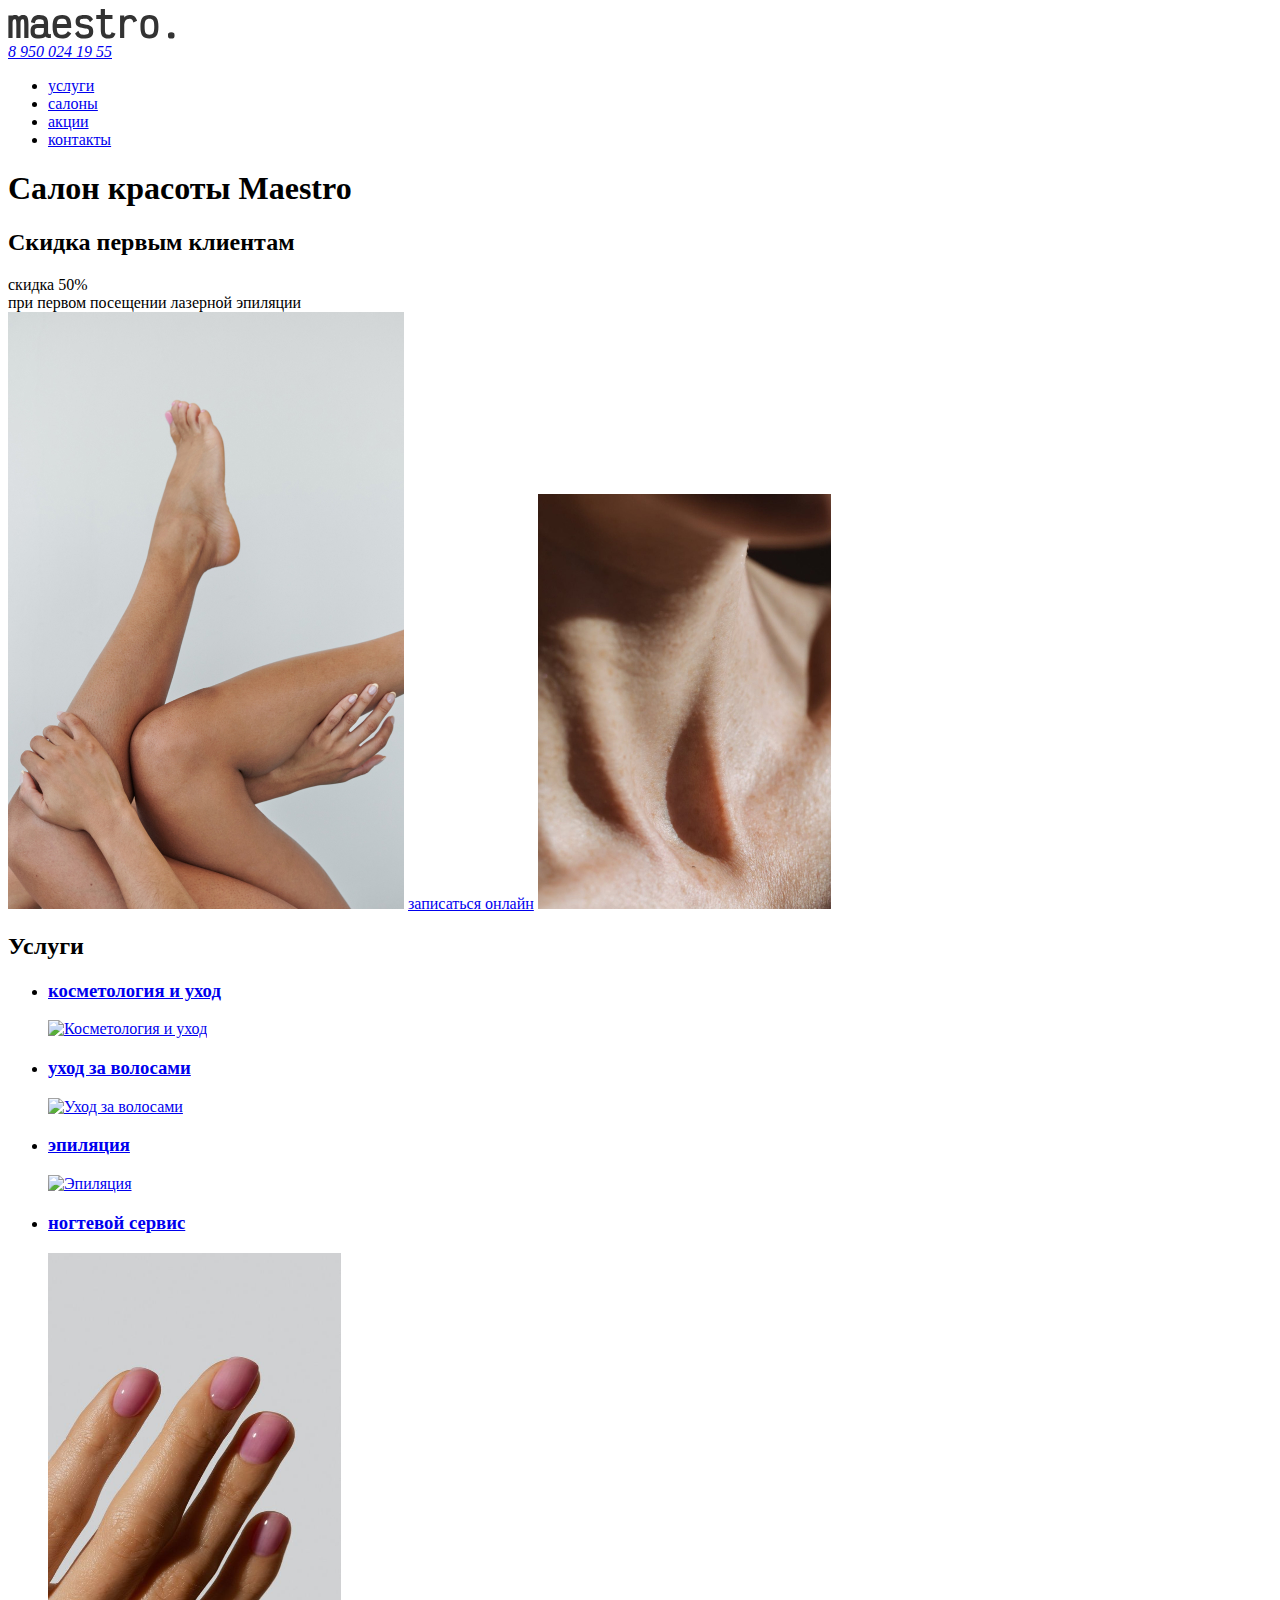
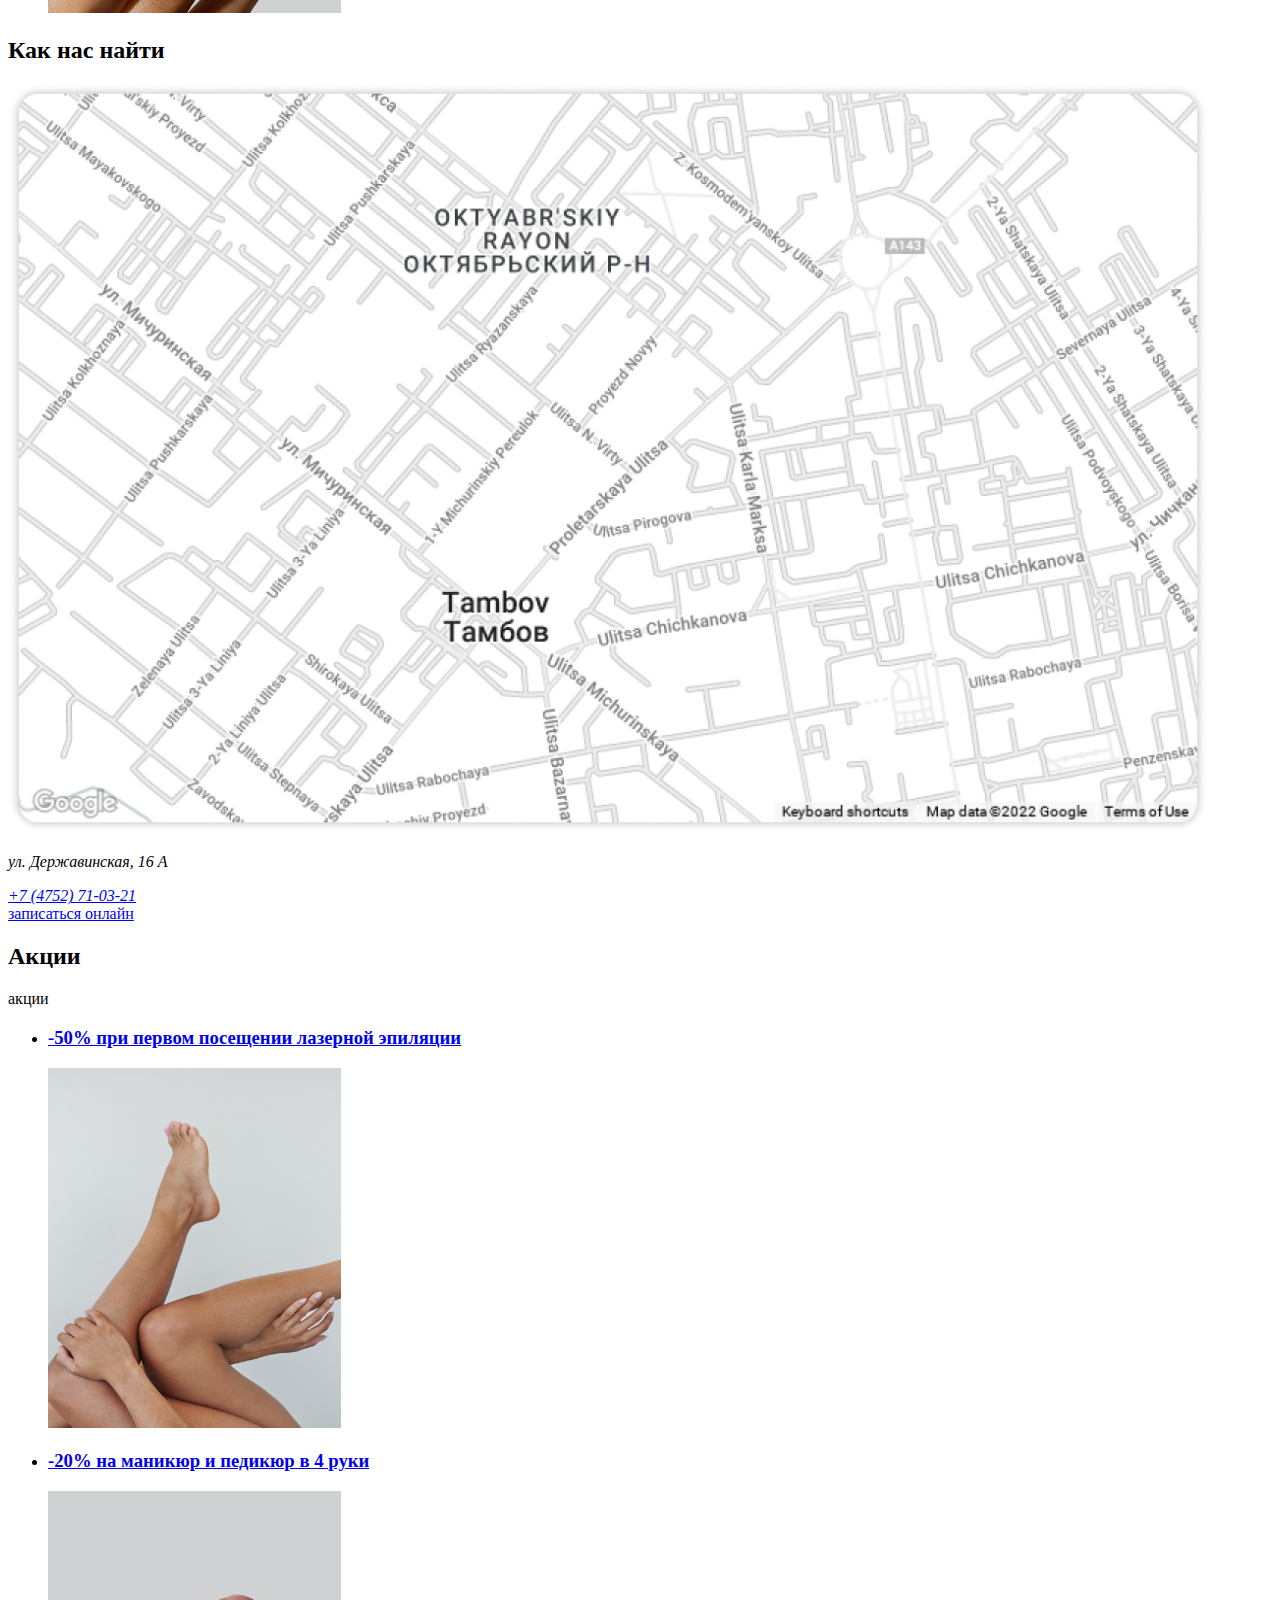
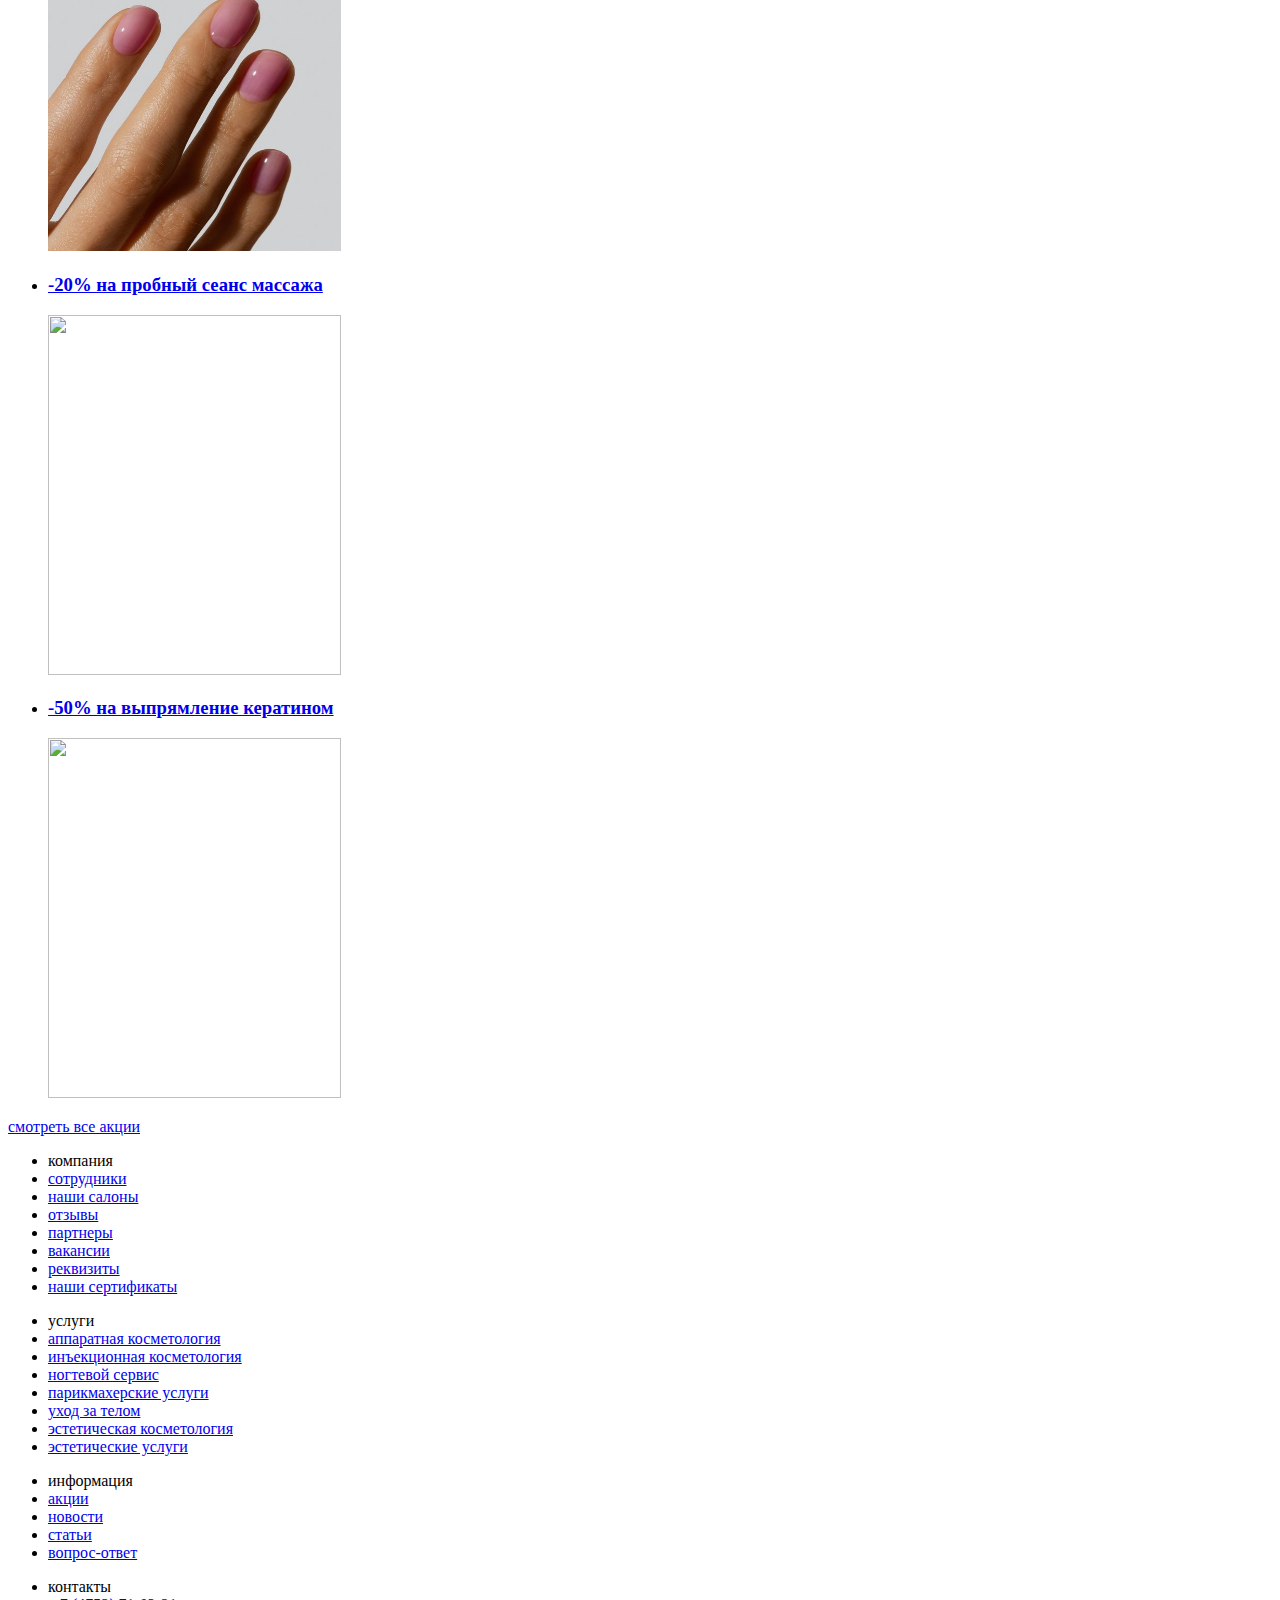
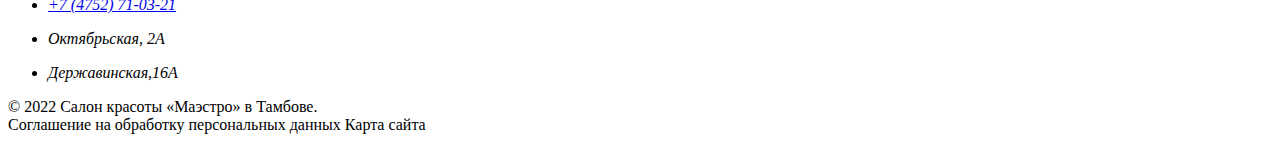
==== source/index.html @ ed44e3ea "Добавляет базовую разметку" ====
<!DOCTYPE html>
<html class="page" lang="ru">
<head>
    <meta charset="UTF-8">
    <title>Maestro</title>
</head>
<body class="page__body">
<header class="main-header">
  <a class="main-header__logo" href="index.html">
    <svg class="header-logo" aria-hidden="true" focusable="false" role="img" aria-label="Логотип Maestro" width="167" height="31" viewBox="0 0 167 31" fill="none" xmlns="http://www.w3.org/2000/svg">
      <path d="M4.55455 30V15.9273C4.55455 12.3273 5.13636 11.2364 6.95455 11.2364C7.97273 11.2364 8.33636 12.5091 8.33636 16.5455V30H12.5182V15.9273C12.5182 12.3273 13.1 11.2364 14.8818 11.2364C15.9364 11.2364 16.2636 12.4364 16.2636 16.3273V30H20.4455V16.3273C20.4455 9.30909 19.1727 7.05455 15.1 7.05455C13.0636 7.05455 12.0818 7.49091 10.8455 8.87273C9.9 7.49091 9.02727 7.05455 7.17273 7.05455C6.3 7.05455 5.64545 7.16364 4.55455 7.38182V7.52727H0.372727V30H4.55455ZM31.2996 30.5091C34.1359 30.5091 35.9905 29.9636 37.3359 28.5455C38.3178 29.7455 40.0996 30.1455 42.8996 29.9636V26.1091C40.4996 26.2909 40.0632 26.3273 40.0632 23.7455V15.2364C40.0632 9.81818 37.7723 7.01818 31.2996 7.01818C26.2087 7.01818 24.1359 9.23636 22.8996 14.2182L26.8996 15.2C27.6632 12.0727 28.3178 11.3455 31.2996 11.3455C34.9723 11.3455 35.8814 12.2545 35.8814 15.2364V16.0364H31.2996C24.8996 16.0364 22.5723 17.5636 22.5723 23.3818C22.5723 28.4727 24.8996 30.5091 31.2996 30.5091ZM31.2996 26.6545C27.5541 26.6545 26.7541 25.9273 26.7541 23.3818C26.7541 20.0727 27.5905 19.8909 31.2996 19.8909H35.8814V21.6727C35.8814 25.5636 34.9723 26.6545 31.2996 26.6545ZM54.1901 7.01818C47.0264 7.01818 44.5901 10.4364 44.5901 18.7636C44.5901 27.0909 47.0264 30.5091 54.1901 30.5091C58.5173 30.5091 60.8082 29.2 63.2446 25.4909L59.8991 23.2727C57.9355 26 56.9901 26.6545 54.1901 26.6545C50.3355 26.6545 48.9901 25.0182 48.8082 19.8909H63.2446C63.3537 10.6545 61.2082 7.01818 54.1901 7.01818ZM48.881 16.0364C49.2082 12.1091 50.6264 10.8727 54.1901 10.8727C57.4264 10.8727 58.5537 12.1455 58.9537 16.0364H48.881ZM75.0078 30.5091C82.4624 30.5091 85.226 28.5091 85.226 23.4545C85.226 18.5818 82.8624 17.1636 76.2442 16.2182C73.0442 15.7818 71.8078 15.5273 71.8078 13.7818C71.8078 11.5273 72.7169 10.8727 76.826 10.8727C79.8442 10.8727 80.5351 11.5273 81.9896 14.2909L85.0442 11.3091C83.1169 8.10909 81.1169 7.01818 76.826 7.01818C70.0987 7.01818 67.626 8.94546 67.626 13.7818C67.626 17.9636 70.3533 19.4545 75.9533 20.1455C80.1351 20.6909 81.0078 20.9455 81.0078 23.4545C81.0078 25.8909 79.9533 26.6545 75.0078 26.6545C72.3533 26.6545 71.6987 25.9273 70.3533 22.8364L67.0442 25.5636C68.9351 29.2 70.9351 30.5091 75.0078 30.5091ZM100.116 30.5091C104.626 30.5091 106.407 29.2364 107.498 25.5273L103.571 24.1818C102.953 26.2545 102.771 26.6545 100.116 26.6545C97.7528 26.6545 96.9528 25.5636 96.9528 21.4909V10.9455H104.48V7.09091H96.9528V0.90909H92.771V7.09091H88.2619V10.9455H92.771V21.4909C92.771 27.9273 94.8438 30.5091 100.116 30.5091ZM116.243 30V18.4727C116.243 13.8545 117.48 10.8727 121.48 10.8727C123.843 10.8727 124.425 11.5636 125.407 14.5818L129.152 12.8727C127.552 8.54545 125.625 7.01818 121.48 7.01818C119.116 7.01818 117.189 8.36364 116.243 9.38182V7.52727H112.062V30H116.243ZM141.425 30.5091C148.152 30.5091 150.443 27.0909 150.443 18.7636C150.443 10.4364 148.152 7.01818 141.425 7.01818C134.697 7.01818 132.443 10.4364 132.443 18.7636C132.443 27.0909 134.697 30.5091 141.425 30.5091ZM141.425 26.6545C137.716 26.6545 136.625 24.8364 136.625 18.7636C136.625 12.6909 137.716 10.8727 141.425 10.8727C145.134 10.8727 146.261 12.6909 146.261 18.7636C146.261 24.8364 145.134 26.6545 141.425 26.6545ZM163.261 30.5091C165.77 30.5091 166.57 29.7455 166.57 27.4545C166.57 25.1273 165.77 24.3636 163.261 24.3636C160.752 24.3636 159.952 25.1273 159.952 27.4545C159.952 29.7455 160.752 30.5091 163.261 30.5091Z" fill="#333333"/>
    </svg>
  </a>
  <address class="main-header__address header-address">
    <a class="header-address__phone" href="tel:+79500241955">8 950 024 19 55</a>
  </address>
  <nav class="main-header__nav">
    <ul class="navigation-list">
      <li class="navigation-list__item">
        <a class="navigation-list__link" href="#">услуги</a>
      </li>
      <li class="navigation-list__item">
        <a class="navigation-list__link" href="#">салоны</a>
      </li>
      <li class="navigation-list__item">
        <a class="navigation-list__link" href="#">акции</a>
      </li>
      <li class="navigation-list__item">
        <a class="navigation-list__link" href="#">контакты</a>
      </li>
    </ul>
  </nav>
</header>

<main class="main-container">
  <h1 class="visually-hidden">Салон красоты Maestro</h1>
  <section class="promo">
    <h2 class="visually-hidden">Скидка первым клиентам</h2>
    <div class="promo__title">скидка 50% <br>при первом посещении лазерной эпиляции</div>
    <img class="promo__image promo__image--first" src="img/services/foot.jpg" width="396" height="597">
    <a class="promo__button button button--primary" href="#">записаться онлайн</a>
    <img class="promo__image promo__image--second" src="img/services/neck.jpg" width="293" height="415">
  </section>
  <section class="services">
    <h2 class="visually-hidden">Услуги</h2>
    <ul class="services__list services-list">
      <li class="services-list__item services-item">
        <a class="services-item__link" href="#">
          <h3 class="services-item__title">косметология и уход</h3>
          <img class="services-item__image" src="img/services/care.jpg" alt="Косметология и уход" width="293" height="360">
        </a>
      </li>
      <li class="services-list__item services-item">
        <a class="services-item__link" href="#">
          <h3 class="services-item__title">уход за волосами</h3>
          <img class="services-item__image" src="img/services/hair.jpg" alt="Уход за волосами" width="293" height="360">
        </a>
      </li>
      <li class="services-list__item services-item">
        <a class="services-item__link" href="#">
          <h3 class="services-item__title">эпиляция</h3>
          <img class="services-item__image" src="img/services/epilation.jpg" alt="Эпиляция" width="293" height="360">
        </a>
      </li>
      <li class="services-list__item services-item">
        <a class="services-item__link" href="#">
          <h3 class="services-item__title">ногтевой сервис</h3>
          <img class="services-item__image" src="img/services/nails.jpg" alt="Ногтевой сервис" width="293" height="360">
        </a>
      </li>
    </ul>
  </section>
  <section class="map">
    <h2 class="visually-hidden">Как нас найти</h2>
    <img class="map__image" src="img/map.png" alt="Салон красоты на карте" width="1200" height="750">
    <div class="map__address-wrapper">
      <address class="map__address map-address">
        <p class="map-address__address">ул. Державинская, 16 А</p>
        <a class="map-address__phone" href="tel:+74752710321">+7 (4752) 71-03-21</a>
      </address>
      <a class="map__button button button-primary" href="#">записаться онлайн</a>
    </div>
  </section>
  <section class="promotions">
    <h2 class="visually-hidden">Акции</h2>
    <div class="promotions__title">акции</div>
    <ul class="promotions__list promotions-list">
      <li class="promotions-list__item promotion-item">
        <a class="promotion-item__link" href="#">
          <h3 class="promotion-item__title">-50% при первом посещении лазерной эпиляции</h3>
          <img class="promotion-item__image" src="img/services/foot.jpg" width="293" height="360">
        </a>
      </li>
      <li class="promotions-list__item promotion-item">
        <a class="promotion-item__link" href="#">
          <h3 class="promotion-item__title">-20% на маникюр и педикюр в 4 руки</h3>
          <img class="promotion-item__image" src="img/services/nails.jpg" width="293" height="360">
        </a>
      </li>
      <li class="promotions-list__item promotion-item">
        <a class="promotion-item__link" href="#">
          <h3 class="promotion-item__title">-20% на пробный сеанс массажа</h3>
          <img class="promotion-item__image" src="img/services/massage.jpg" width="293" height="360">
        </a>
      </li>
      <li class="promotions-list__item promotion-item">
        <a class="promotion-item__link" href="#">
          <h3 class="promotion-item__title">-50% на выпрямление кератином</h3>
          <img class="promotion-item__image" src="img/services/hair.jpg" width="293" height="360">
        </a>
      </li>
    </ul>
    <a class="promotions__button button button--primary" href="#">смотреть все акции</a>
  </section>
</main>

<footer class="footer">
  <div class="footer__navigation-wrapper">
    <ul class="footer__navigation footer-navigation company-navigation">
      <li class="footer-navigation__item footer-navigation__title">компания</li>
      <li class="footer-navigation__item">
        <a class="footer-navigation__link" href="#">сотрудники</a>
      </li>
      <li class="footer-navigation__item">
        <a class="footer-navigation__link" href="#">наши салоны</a>
      </li>
      <li class="footer-navigation__item">
        <a class="footer-navigation__link" href="#">отзывы</a>
      </li>
      <li class="footer-navigation__item">
        <a class="footer-navigation__link" href="#">партнеры</a>
      </li>
      <li class="footer-navigation__item">
        <a class="footer-navigation__link" href="#">вакансии</a>
      </li>
      <li class="footer-navigation__item">
        <a class="footer-navigation__link" href="#">реквизиты</a>
      </li>
      <li class="footer-navigation__item">
        <a class="footer-navigation__link" href="#">наши сертификаты</a>
      </li>
    </ul>
    <ul class="footer__navigation footer-navigation services-navigation">
      <li class="footer-navigation__item footer-navigation__title">услуги</li>
      <li class="footer-navigation__item">
        <a class="footer-navigation__link" href="#">аппаратная косметология</a>
      </li>
      <li class="footer-navigation__item">
        <a class="footer-navigation__link" href="#">инъекционная косметология</a>
      </li>
      <li class="footer-navigation__item">
        <a class="footer-navigation__link" href="#">ногтевой сервис</a>
      </li>
      <li class="footer-navigation__item">
        <a class="footer-navigation__link" href="#">парикмахерские услуги</a>
      </li>
      <li class="footer-navigation__item">
        <a class="footer-navigation__link" href="#">уход за телом</a>
      </li>
      <li class="footer-navigation__item">
        <a class="footer-navigation__link" href="#">эстетическая косметология</a>
      </li>
      <li class="footer-navigation__item">
        <a class="footer-navigation__link" href="#">эстетические услуги</a>
      </li>
    </ul>
    <ul class="footer__navigation footer-navigation info-navigation">
      <li class="footer-navigation__item footer-navigation__title">информация</li>
      <li class="footer-navigation__item">
        <a class="footer-navigation__link" href="#">акции</a>
      </li>
      <li class="footer-navigation__item">
        <a class="footer-navigation__link" href="#">новости</a>
      </li>
      <li class="footer-navigation__item">
        <a class="footer-navigation__link" href="#">статьи</a>
      </li>
      <li class="footer-navigation__item">
        <a class="footer-navigation__link" href="#">вопрос-ответ</a>
      </li>
    </ul>
    <ul class="footer__navigation footer-navigation contacts-navigation">
      <li class="footer-navigation__item footer-navigation__title">контакты</li>
      <li class="footer-navigation__item">
        <address class="footer-navigation__address">
          <a class="footer-navigation__link footer-navigation-phone" href="tel:+74752710321">+7 (4752) 71-03-21</a>
        </address>
      </li>
      <li class="footer-navigation__item">
        <address class="footer-navigation__address">
          <p class="footer-navigation-address">Октябрьская, 2А</p>
        </address>
      </li>
      <li class="footer-navigation__item">
        <address class="footer-navigation__address">
          <p class="footer-navigation-address">Державинская,16А</p>
        </address>
      </li>
    </ul>
  </div>
  <div class="footer__copyright">© 2022 Салон красоты «Маэстро» в Тамбове.</div>
  <div class="footer__agreement">Соглашение на обработку персональных данных Карта сайта</div>
</footer>
</body>
</html>
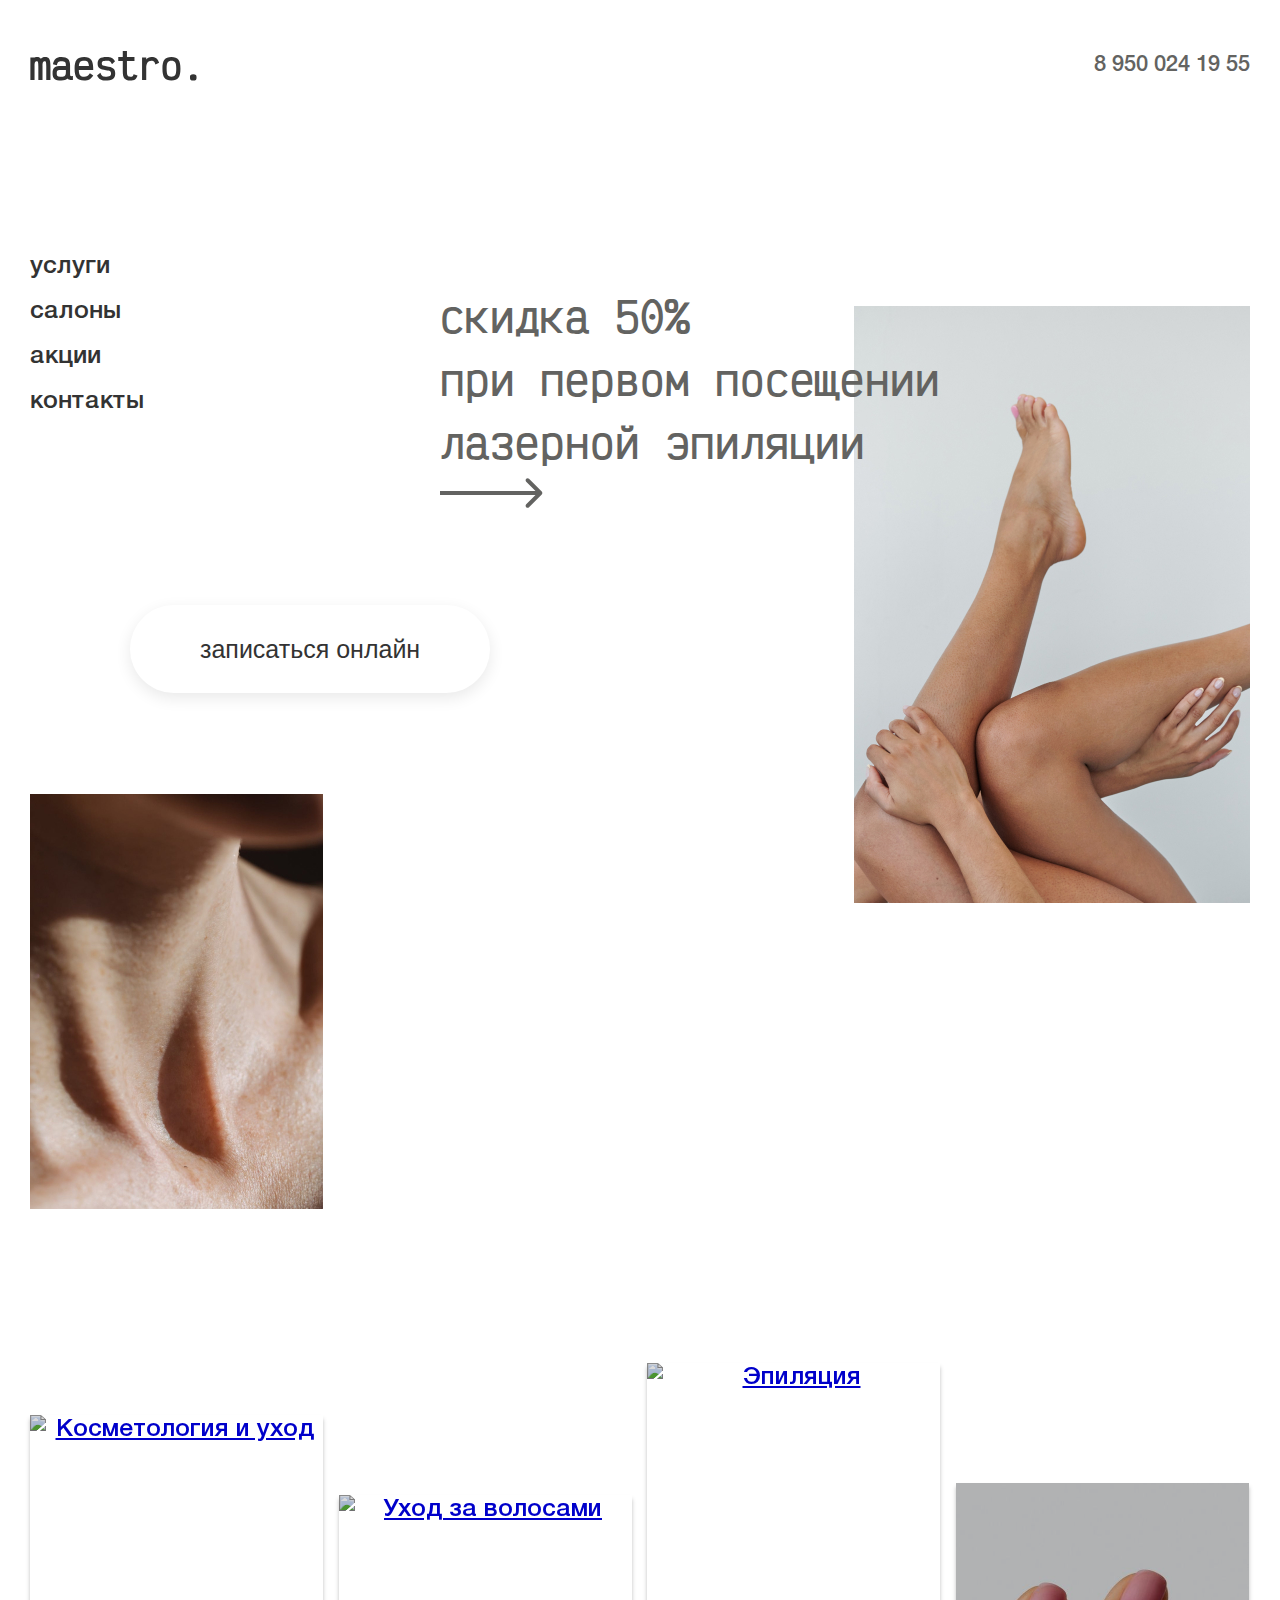
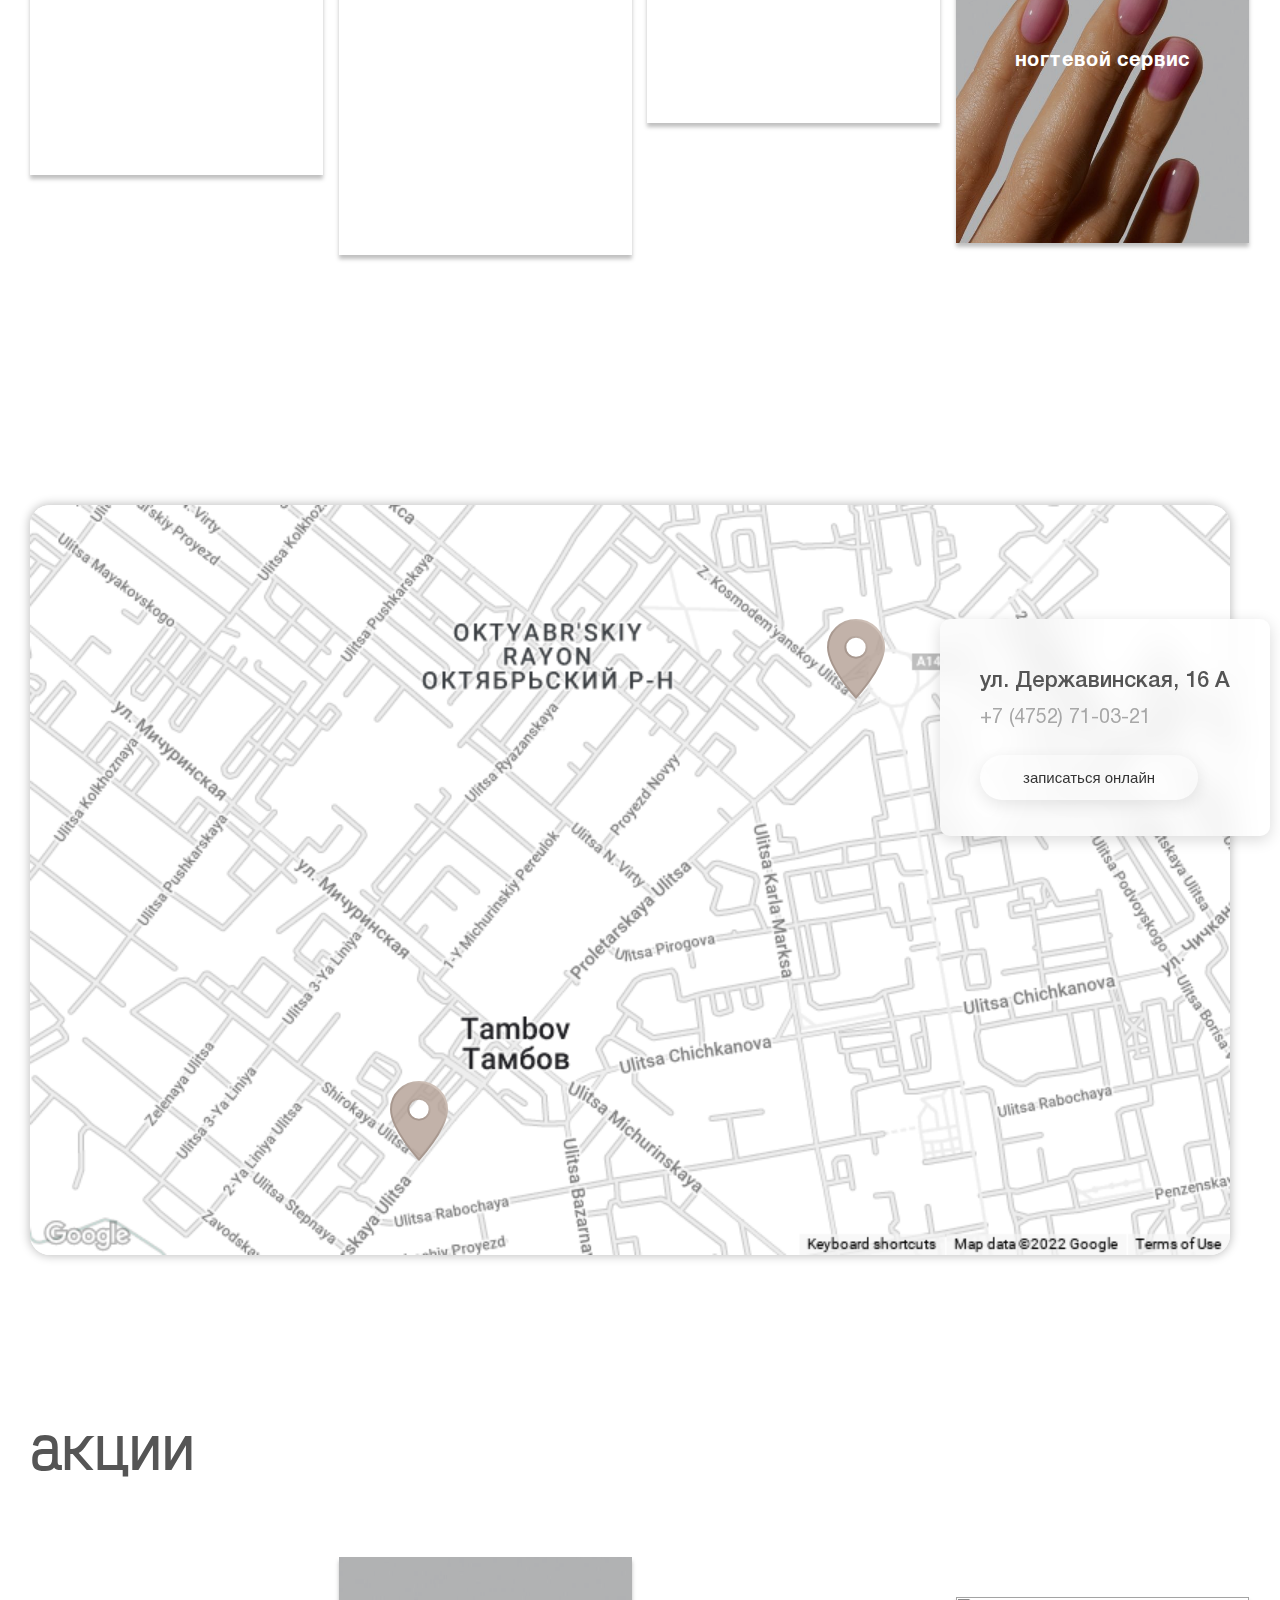
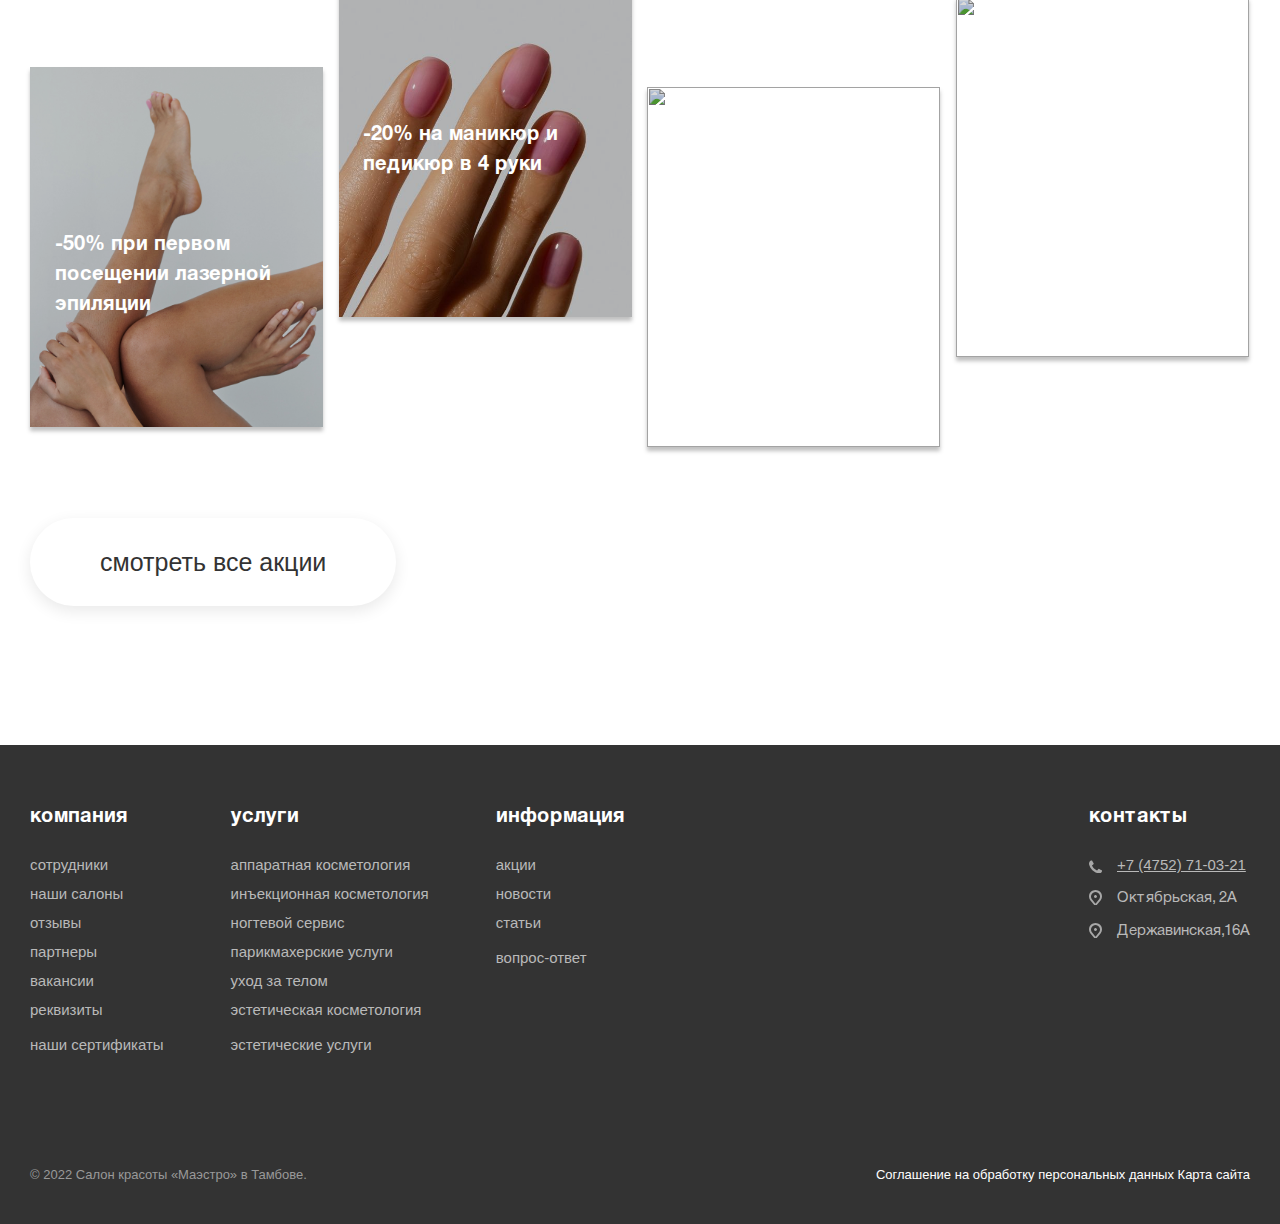
==== commit 94a61301: "Добавляет стилизацию" ====
--- a/source/index.html
+++ b/source/index.html
@@ -1,205 +1,217 @@
 <!DOCTYPE html>
 <html class="page" lang="ru">
 <head>
-    <meta charset="UTF-8">
-    <title>Maestro</title>
+  <meta charset="UTF-8">
+  <title>Maestro</title>
+
+  <link rel="stylesheet" href="styles/styles.css">
 </head>
 <body class="page__body">
 <header class="main-header">
-  <a class="main-header__logo" href="index.html">
-    <svg class="header-logo" aria-hidden="true" focusable="false" role="img" aria-label="Логотип Maestro" width="167" height="31" viewBox="0 0 167 31" fill="none" xmlns="http://www.w3.org/2000/svg">
-      <path d="M4.55455 30V15.9273C4.55455 12.3273 5.13636 11.2364 6.95455 11.2364C7.97273 11.2364 8.33636 12.5091 8.33636 16.5455V30H12.5182V15.9273C12.5182 12.3273 13.1 11.2364 14.8818 11.2364C15.9364 11.2364 16.2636 12.4364 16.2636 16.3273V30H20.4455V16.3273C20.4455 9.30909 19.1727 7.05455 15.1 7.05455C13.0636 7.05455 12.0818 7.49091 10.8455 8.87273C9.9 7.49091 9.02727 7.05455 7.17273 7.05455C6.3 7.05455 5.64545 7.16364 4.55455 7.38182V7.52727H0.372727V30H4.55455ZM31.2996 30.5091C34.1359 30.5091 35.9905 29.9636 37.3359 28.5455C38.3178 29.7455 40.0996 30.1455 42.8996 29.9636V26.1091C40.4996 26.2909 40.0632 26.3273 40.0632 23.7455V15.2364C40.0632 9.81818 37.7723 7.01818 31.2996 7.01818C26.2087 7.01818 24.1359 9.23636 22.8996 14.2182L26.8996 15.2C27.6632 12.0727 28.3178 11.3455 31.2996 11.3455C34.9723 11.3455 35.8814 12.2545 35.8814 15.2364V16.0364H31.2996C24.8996 16.0364 22.5723 17.5636 22.5723 23.3818C22.5723 28.4727 24.8996 30.5091 31.2996 30.5091ZM31.2996 26.6545C27.5541 26.6545 26.7541 25.9273 26.7541 23.3818C26.7541 20.0727 27.5905 19.8909 31.2996 19.8909H35.8814V21.6727C35.8814 25.5636 34.9723 26.6545 31.2996 26.6545ZM54.1901 7.01818C47.0264 7.01818 44.5901 10.4364 44.5901 18.7636C44.5901 27.0909 47.0264 30.5091 54.1901 30.5091C58.5173 30.5091 60.8082 29.2 63.2446 25.4909L59.8991 23.2727C57.9355 26 56.9901 26.6545 54.1901 26.6545C50.3355 26.6545 48.9901 25.0182 48.8082 19.8909H63.2446C63.3537 10.6545 61.2082 7.01818 54.1901 7.01818ZM48.881 16.0364C49.2082 12.1091 50.6264 10.8727 54.1901 10.8727C57.4264 10.8727 58.5537 12.1455 58.9537 16.0364H48.881ZM75.0078 30.5091C82.4624 30.5091 85.226 28.5091 85.226 23.4545C85.226 18.5818 82.8624 17.1636 76.2442 16.2182C73.0442 15.7818 71.8078 15.5273 71.8078 13.7818C71.8078 11.5273 72.7169 10.8727 76.826 10.8727C79.8442 10.8727 80.5351 11.5273 81.9896 14.2909L85.0442 11.3091C83.1169 8.10909 81.1169 7.01818 76.826 7.01818C70.0987 7.01818 67.626 8.94546 67.626 13.7818C67.626 17.9636 70.3533 19.4545 75.9533 20.1455C80.1351 20.6909 81.0078 20.9455 81.0078 23.4545C81.0078 25.8909 79.9533 26.6545 75.0078 26.6545C72.3533 26.6545 71.6987 25.9273 70.3533 22.8364L67.0442 25.5636C68.9351 29.2 70.9351 30.5091 75.0078 30.5091ZM100.116 30.5091C104.626 30.5091 106.407 29.2364 107.498 25.5273L103.571 24.1818C102.953 26.2545 102.771 26.6545 100.116 26.6545C97.7528 26.6545 96.9528 25.5636 96.9528 21.4909V10.9455H104.48V7.09091H96.9528V0.90909H92.771V7.09091H88.2619V10.9455H92.771V21.4909C92.771 27.9273 94.8438 30.5091 100.116 30.5091ZM116.243 30V18.4727C116.243 13.8545 117.48 10.8727 121.48 10.8727C123.843 10.8727 124.425 11.5636 125.407 14.5818L129.152 12.8727C127.552 8.54545 125.625 7.01818 121.48 7.01818C119.116 7.01818 117.189 8.36364 116.243 9.38182V7.52727H112.062V30H116.243ZM141.425 30.5091C148.152 30.5091 150.443 27.0909 150.443 18.7636C150.443 10.4364 148.152 7.01818 141.425 7.01818C134.697 7.01818 132.443 10.4364 132.443 18.7636C132.443 27.0909 134.697 30.5091 141.425 30.5091ZM141.425 26.6545C137.716 26.6545 136.625 24.8364 136.625 18.7636C136.625 12.6909 137.716 10.8727 141.425 10.8727C145.134 10.8727 146.261 12.6909 146.261 18.7636C146.261 24.8364 145.134 26.6545 141.425 26.6545ZM163.261 30.5091C165.77 30.5091 166.57 29.7455 166.57 27.4545C166.57 25.1273 165.77 24.3636 163.261 24.3636C160.752 24.3636 159.952 25.1273 159.952 27.4545C159.952 29.7455 160.752 30.5091 163.261 30.5091Z" fill="#333333"/>
-    </svg>
-  </a>
-  <address class="main-header__address header-address">
-    <a class="header-address__phone" href="tel:+79500241955">8 950 024 19 55</a>
-  </address>
-  <nav class="main-header__nav">
-    <ul class="navigation-list">
-      <li class="navigation-list__item">
-        <a class="navigation-list__link" href="#">услуги</a>
-      </li>
-      <li class="navigation-list__item">
-        <a class="navigation-list__link" href="#">салоны</a>
-      </li>
-      <li class="navigation-list__item">
-        <a class="navigation-list__link" href="#">акции</a>
-      </li>
-      <li class="navigation-list__item">
-        <a class="navigation-list__link" href="#">контакты</a>
-      </li>
-    </ul>
-  </nav>
+  <div class="main-header__wrapper wrapper">
+    <a class="main-header__logo" href="index.html">
+      <svg class="header-logo" aria-hidden="true" focusable="false" role="img" aria-label="Логотип Maestro" width="167" height="31" viewBox="0 0 167 31" fill="none" xmlns="http://www.w3.org/2000/svg">
+        <path d="M4.55455 30V15.9273C4.55455 12.3273 5.13636 11.2364 6.95455 11.2364C7.97273 11.2364 8.33636 12.5091 8.33636 16.5455V30H12.5182V15.9273C12.5182 12.3273 13.1 11.2364 14.8818 11.2364C15.9364 11.2364 16.2636 12.4364 16.2636 16.3273V30H20.4455V16.3273C20.4455 9.30909 19.1727 7.05455 15.1 7.05455C13.0636 7.05455 12.0818 7.49091 10.8455 8.87273C9.9 7.49091 9.02727 7.05455 7.17273 7.05455C6.3 7.05455 5.64545 7.16364 4.55455 7.38182V7.52727H0.372727V30H4.55455ZM31.2996 30.5091C34.1359 30.5091 35.9905 29.9636 37.3359 28.5455C38.3178 29.7455 40.0996 30.1455 42.8996 29.9636V26.1091C40.4996 26.2909 40.0632 26.3273 40.0632 23.7455V15.2364C40.0632 9.81818 37.7723 7.01818 31.2996 7.01818C26.2087 7.01818 24.1359 9.23636 22.8996 14.2182L26.8996 15.2C27.6632 12.0727 28.3178 11.3455 31.2996 11.3455C34.9723 11.3455 35.8814 12.2545 35.8814 15.2364V16.0364H31.2996C24.8996 16.0364 22.5723 17.5636 22.5723 23.3818C22.5723 28.4727 24.8996 30.5091 31.2996 30.5091ZM31.2996 26.6545C27.5541 26.6545 26.7541 25.9273 26.7541 23.3818C26.7541 20.0727 27.5905 19.8909 31.2996 19.8909H35.8814V21.6727C35.8814 25.5636 34.9723 26.6545 31.2996 26.6545ZM54.1901 7.01818C47.0264 7.01818 44.5901 10.4364 44.5901 18.7636C44.5901 27.0909 47.0264 30.5091 54.1901 30.5091C58.5173 30.5091 60.8082 29.2 63.2446 25.4909L59.8991 23.2727C57.9355 26 56.9901 26.6545 54.1901 26.6545C50.3355 26.6545 48.9901 25.0182 48.8082 19.8909H63.2446C63.3537 10.6545 61.2082 7.01818 54.1901 7.01818ZM48.881 16.0364C49.2082 12.1091 50.6264 10.8727 54.1901 10.8727C57.4264 10.8727 58.5537 12.1455 58.9537 16.0364H48.881ZM75.0078 30.5091C82.4624 30.5091 85.226 28.5091 85.226 23.4545C85.226 18.5818 82.8624 17.1636 76.2442 16.2182C73.0442 15.7818 71.8078 15.5273 71.8078 13.7818C71.8078 11.5273 72.7169 10.8727 76.826 10.8727C79.8442 10.8727 80.5351 11.5273 81.9896 14.2909L85.0442 11.3091C83.1169 8.10909 81.1169 7.01818 76.826 7.01818C70.0987 7.01818 67.626 8.94546 67.626 13.7818C67.626 17.9636 70.3533 19.4545 75.9533 20.1455C80.1351 20.6909 81.0078 20.9455 81.0078 23.4545C81.0078 25.8909 79.9533 26.6545 75.0078 26.6545C72.3533 26.6545 71.6987 25.9273 70.3533 22.8364L67.0442 25.5636C68.9351 29.2 70.9351 30.5091 75.0078 30.5091ZM100.116 30.5091C104.626 30.5091 106.407 29.2364 107.498 25.5273L103.571 24.1818C102.953 26.2545 102.771 26.6545 100.116 26.6545C97.7528 26.6545 96.9528 25.5636 96.9528 21.4909V10.9455H104.48V7.09091H96.9528V0.90909H92.771V7.09091H88.2619V10.9455H92.771V21.4909C92.771 27.9273 94.8438 30.5091 100.116 30.5091ZM116.243 30V18.4727C116.243 13.8545 117.48 10.8727 121.48 10.8727C123.843 10.8727 124.425 11.5636 125.407 14.5818L129.152 12.8727C127.552 8.54545 125.625 7.01818 121.48 7.01818C119.116 7.01818 117.189 8.36364 116.243 9.38182V7.52727H112.062V30H116.243ZM141.425 30.5091C148.152 30.5091 150.443 27.0909 150.443 18.7636C150.443 10.4364 148.152 7.01818 141.425 7.01818C134.697 7.01818 132.443 10.4364 132.443 18.7636C132.443 27.0909 134.697 30.5091 141.425 30.5091ZM141.425 26.6545C137.716 26.6545 136.625 24.8364 136.625 18.7636C136.625 12.6909 137.716 10.8727 141.425 10.8727C145.134 10.8727 146.261 12.6909 146.261 18.7636C146.261 24.8364 145.134 26.6545 141.425 26.6545ZM163.261 30.5091C165.77 30.5091 166.57 29.7455 166.57 27.4545C166.57 25.1273 165.77 24.3636 163.261 24.3636C160.752 24.3636 159.952 25.1273 159.952 27.4545C159.952 29.7455 160.752 30.5091 163.261 30.5091Z" fill="#333333"/>
+      </svg>
+    </a>
+    <address class="main-header__address header-address">
+      <a class="header-address__phone" href="tel:+79500241955">8 950 024 19 55</a>
+    </address>
+    <nav class="main-header__nav">
+      <ul class="navigation-list">
+        <li class="navigation-list__item">
+          <a class="navigation-list__link" href="#">услуги</a>
+        </li>
+        <li class="navigation-list__item">
+          <a class="navigation-list__link" href="#">салоны</a>
+        </li>
+        <li class="navigation-list__item">
+          <a class="navigation-list__link" href="#">акции</a>
+        </li>
+        <li class="navigation-list__item">
+          <a class="navigation-list__link" href="#">контакты</a>
+        </li>
+      </ul>
+    </nav>
+  </div>
 </header>
 
 <main class="main-container">
-  <h1 class="visually-hidden">Салон красоты Maestro</h1>
-  <section class="promo">
-    <h2 class="visually-hidden">Скидка первым клиентам</h2>
-    <div class="promo__title">скидка 50% <br>при первом посещении лазерной эпиляции</div>
-    <img class="promo__image promo__image--first" src="img/services/foot.jpg" width="396" height="597">
-    <a class="promo__button button button--primary" href="#">записаться онлайн</a>
-    <img class="promo__image promo__image--second" src="img/services/neck.jpg" width="293" height="415">
-  </section>
-  <section class="services">
-    <h2 class="visually-hidden">Услуги</h2>
-    <ul class="services__list services-list">
-      <li class="services-list__item services-item">
-        <a class="services-item__link" href="#">
-          <h3 class="services-item__title">косметология и уход</h3>
-          <img class="services-item__image" src="img/services/care.jpg" alt="Косметология и уход" width="293" height="360">
-        </a>
-      </li>
-      <li class="services-list__item services-item">
-        <a class="services-item__link" href="#">
-          <h3 class="services-item__title">уход за волосами</h3>
-          <img class="services-item__image" src="img/services/hair.jpg" alt="Уход за волосами" width="293" height="360">
-        </a>
-      </li>
-      <li class="services-list__item services-item">
-        <a class="services-item__link" href="#">
-          <h3 class="services-item__title">эпиляция</h3>
-          <img class="services-item__image" src="img/services/epilation.jpg" alt="Эпиляция" width="293" height="360">
-        </a>
-      </li>
-      <li class="services-list__item services-item">
-        <a class="services-item__link" href="#">
-          <h3 class="services-item__title">ногтевой сервис</h3>
-          <img class="services-item__image" src="img/services/nails.jpg" alt="Ногтевой сервис" width="293" height="360">
-        </a>
-      </li>
-    </ul>
-  </section>
-  <section class="map">
-    <h2 class="visually-hidden">Как нас найти</h2>
-    <img class="map__image" src="img/map.png" alt="Салон красоты на карте" width="1200" height="750">
-    <div class="map__address-wrapper">
-      <address class="map__address map-address">
-        <p class="map-address__address">ул. Державинская, 16 А</p>
-        <a class="map-address__phone" href="tel:+74752710321">+7 (4752) 71-03-21</a>
-      </address>
-      <a class="map__button button button-primary" href="#">записаться онлайн</a>
-    </div>
-  </section>
-  <section class="promotions">
-    <h2 class="visually-hidden">Акции</h2>
-    <div class="promotions__title">акции</div>
-    <ul class="promotions__list promotions-list">
-      <li class="promotions-list__item promotion-item">
-        <a class="promotion-item__link" href="#">
-          <h3 class="promotion-item__title">-50% при первом посещении лазерной эпиляции</h3>
-          <img class="promotion-item__image" src="img/services/foot.jpg" width="293" height="360">
-        </a>
-      </li>
-      <li class="promotions-list__item promotion-item">
-        <a class="promotion-item__link" href="#">
-          <h3 class="promotion-item__title">-20% на маникюр и педикюр в 4 руки</h3>
-          <img class="promotion-item__image" src="img/services/nails.jpg" width="293" height="360">
-        </a>
-      </li>
-      <li class="promotions-list__item promotion-item">
-        <a class="promotion-item__link" href="#">
-          <h3 class="promotion-item__title">-20% на пробный сеанс массажа</h3>
-          <img class="promotion-item__image" src="img/services/massage.jpg" width="293" height="360">
-        </a>
-      </li>
-      <li class="promotions-list__item promotion-item">
-        <a class="promotion-item__link" href="#">
-          <h3 class="promotion-item__title">-50% на выпрямление кератином</h3>
-          <img class="promotion-item__image" src="img/services/hair.jpg" width="293" height="360">
-        </a>
-      </li>
-    </ul>
-    <a class="promotions__button button button--primary" href="#">смотреть все акции</a>
-  </section>
+  <div class="wrapper">
+    <h1 class="visually-hidden">Салон красоты Maestro</h1>
+    <section class="promo">
+      <h2 class="visually-hidden">Скидка первым клиентам</h2>
+      <div class="promo__title">скидка 50% <br>при первом посещении лазерной эпиляции</div>
+      <a class="promo__button button button--primary" href="#">записаться онлайн</a>
+      <img class="promo__image promo__image--first image" src="img/services/foot.jpg" width="396" height="597">
+      <img class="promo__image promo__image--second image" src="img/services/neck.jpg" width="293" height="415">
+    </section>
+    <section class="services">
+      <h2 class="visually-hidden">Услуги</h2>
+      <ul class="services__list services-list products-list">
+        <li class="services-list__item services-list__item--first product-card">
+          <a class="product-card__link" href="#">
+            <h3 class="product-card__title">косметология и уход</h3>
+            <img class="product-card__image image" src="img/services/care.jpg" alt="Косметология и уход" width="293" height="360">
+          </a>
+        </li>
+        <li class="services-list__item services-list__item--second product-card">
+          <a class="product-card__link" href="#">
+            <h3 class="product-card__title">уход за волосами</h3>
+            <img class="product-card__image image" src="img/services/hair.jpg" alt="Уход за волосами" width="293" height="360">
+          </a>
+        </li>
+        <li class="services-list__item services-list__item--third product-card">
+          <a class="product-card__link" href="#">
+            <h3 class="product-card__title">эпиляция</h3>
+            <img class="product-card__image image" src="img/services/epilation.jpg" alt="Эпиляция" width="293" height="360">
+          </a>
+        </li>
+        <li class="services-list__item services-list__item--fourth product-card">
+          <a class="product-card__link" href="#">
+            <h3 class="product-card__title">ногтевой сервис</h3>
+            <img class="product-card__image image" src="img/services/nails.jpg" alt="Ногтевой сервис" width="293" height="360">
+          </a>
+        </li>
+      </ul>
+    </section>
+    <section class="map">
+      <h2 class="visually-hidden">Как нас найти</h2>
+      <div class="map__image-wrapper">
+        <img class="map__image image" src="img/map.png" alt="Салон красоты на карте" width="1200" height="750">
+        <svg class="map__pin map__pin--first" aria-hidden="true" focusable="false" role="img" aria-label="Метка" xmlns="http://www.w3.org/2000/svg" width="58" height="80" fill="none"><path fill="#B39F93" fill-opacity=".8" stroke="url(#a)" stroke-width="2" d="m29 78.53-.5-.56a180.78 180.78 0 0 1-13.18-16.5c-3.6-5.1-7.2-10.86-9.88-16.63C2.74 39.04 1 33.32 1 28.24 1 13.24 13.53 1 29 1s28 12.24 28 27.24c0 5.08-1.75 10.8-4.44 16.6a111.22 111.22 0 0 1-9.88 16.64A180.78 180.78 0 0 1 29 78.53Zm0-60.7c-5.84 0-10.67 4.65-10.67 10.4 0 2.78 1.13 5.43 3.14 7.38A10.8 10.8 0 0 0 29 38.65c2.82 0 5.53-1.1 7.53-3.04 2-1.95 3.14-4.6 3.14-7.37 0-5.76-4.83-10.42-10.67-10.42Z"/><defs><linearGradient id="a" x1="9.5" x2="58" y1="61" y2="7.5" gradientUnits="userSpaceOnUse"><stop offset=".01" stop-color="#A8988F"/><stop offset=".43" stop-color="#A8988F"/><stop offset="1" stop-color="#D9CBC2"/></linearGradient></defs></svg>
+        <svg class="map__pin map__pin--second" aria-hidden="true" focusable="false" role="img" aria-label="Метка" xmlns="http://www.w3.org/2000/svg" width="58" height="80" fill="none"><path fill="#B39F93" fill-opacity=".8" stroke="url(#a)" stroke-width="2" d="m29 78.53-.5-.56a180.78 180.78 0 0 1-13.18-16.5c-3.6-5.1-7.2-10.86-9.88-16.63C2.74 39.04 1 33.32 1 28.24 1 13.24 13.53 1 29 1s28 12.24 28 27.24c0 5.08-1.75 10.8-4.44 16.6a111.22 111.22 0 0 1-9.88 16.64A180.78 180.78 0 0 1 29 78.53Zm0-60.7c-5.84 0-10.67 4.65-10.67 10.4 0 2.78 1.13 5.43 3.14 7.38A10.8 10.8 0 0 0 29 38.65c2.82 0 5.53-1.1 7.53-3.04 2-1.95 3.14-4.6 3.14-7.37 0-5.76-4.83-10.42-10.67-10.42Z"/><defs><linearGradient id="a" x1="9.5" x2="58" y1="61" y2="7.5" gradientUnits="userSpaceOnUse"><stop offset=".01" stop-color="#A8988F"/><stop offset=".43" stop-color="#A8988F"/><stop offset="1" stop-color="#D9CBC2"/></linearGradient></defs></svg>
+      </div>
+        <div class="map__address-wrapper">
+        <address class="map__address map-address">
+          <p class="map-address__address">ул. Державинская, 16 А</p>
+          <a class="map-address__phone" href="tel:+74752710321">+7 (4752) 71-03-21</a>
+        </address>
+        <a class="map__button button button--secondary" href="#">записаться онлайн</a>
+      </div>
+    </section>
+    <section class="promotions">
+      <h2 class="visually-hidden">Акции</h2>
+      <div class="promotions__title">акции</div>
+      <ul class="promotions__list promotions-list products-list">
+        <li class="promotions-list__item promotions-list__item--first product-card">
+          <a class="product-card__link" href="#">
+            <h3 class="product-card__title">-50% при первом посещении лазерной эпиляции</h3>
+            <img class="product-card__image image" src="img/services/foot.jpg" width="293" height="360">
+          </a>
+        </li>
+        <li class="promotions-list__item promotions-list__item--second product-card">
+          <a class="product-card__link" href="#">
+            <h3 class="product-card__title">-20% на маникюр и педикюр в 4 руки</h3>
+            <img class="product-card__image image" src="img/services/nails.jpg" width="293" height="360">
+          </a>
+        </li>
+        <li class="promotions-list__item promotions-list__item--third product-card">
+          <a class="product-card__link" href="#">
+            <h3 class="product-card__title">-20% на пробный сеанс массажа</h3>
+            <img class="product-card__image image" src="img/services/massage.jpg" width="293" height="360">
+          </a>
+        </li>
+        <li class="promotions-list__item promotions-list__item--fourth product-card">
+          <a class="product-card__link" href="#">
+            <h3 class="product-card__title">-50% на выпрямление кератином</h3>
+            <img class="product-card__image image" src="img/services/hair.jpg" width="293" height="360">
+          </a>
+        </li>
+      </ul>
+      <a class="promotions__button button button--primary" href="#">смотреть все акции</a>
+    </section>
+  </div>
 </main>
 
 <footer class="footer">
-  <div class="footer__navigation-wrapper">
-    <ul class="footer__navigation footer-navigation company-navigation">
-      <li class="footer-navigation__item footer-navigation__title">компания</li>
-      <li class="footer-navigation__item">
-        <a class="footer-navigation__link" href="#">сотрудники</a>
-      </li>
-      <li class="footer-navigation__item">
-        <a class="footer-navigation__link" href="#">наши салоны</a>
-      </li>
-      <li class="footer-navigation__item">
-        <a class="footer-navigation__link" href="#">отзывы</a>
-      </li>
-      <li class="footer-navigation__item">
-        <a class="footer-navigation__link" href="#">партнеры</a>
-      </li>
-      <li class="footer-navigation__item">
-        <a class="footer-navigation__link" href="#">вакансии</a>
-      </li>
-      <li class="footer-navigation__item">
-        <a class="footer-navigation__link" href="#">реквизиты</a>
-      </li>
-      <li class="footer-navigation__item">
-        <a class="footer-navigation__link" href="#">наши сертификаты</a>
-      </li>
-    </ul>
-    <ul class="footer__navigation footer-navigation services-navigation">
-      <li class="footer-navigation__item footer-navigation__title">услуги</li>
-      <li class="footer-navigation__item">
-        <a class="footer-navigation__link" href="#">аппаратная косметология</a>
-      </li>
-      <li class="footer-navigation__item">
-        <a class="footer-navigation__link" href="#">инъекционная косметология</a>
-      </li>
-      <li class="footer-navigation__item">
-        <a class="footer-navigation__link" href="#">ногтевой сервис</a>
-      </li>
-      <li class="footer-navigation__item">
-        <a class="footer-navigation__link" href="#">парикмахерские услуги</a>
-      </li>
-      <li class="footer-navigation__item">
-        <a class="footer-navigation__link" href="#">уход за телом</a>
-      </li>
-      <li class="footer-navigation__item">
-        <a class="footer-navigation__link" href="#">эстетическая косметология</a>
-      </li>
-      <li class="footer-navigation__item">
-        <a class="footer-navigation__link" href="#">эстетические услуги</a>
-      </li>
-    </ul>
-    <ul class="footer__navigation footer-navigation info-navigation">
-      <li class="footer-navigation__item footer-navigation__title">информация</li>
-      <li class="footer-navigation__item">
-        <a class="footer-navigation__link" href="#">акции</a>
-      </li>
-      <li class="footer-navigation__item">
-        <a class="footer-navigation__link" href="#">новости</a>
-      </li>
-      <li class="footer-navigation__item">
-        <a class="footer-navigation__link" href="#">статьи</a>
-      </li>
-      <li class="footer-navigation__item">
-        <a class="footer-navigation__link" href="#">вопрос-ответ</a>
-      </li>
-    </ul>
-    <ul class="footer__navigation footer-navigation contacts-navigation">
-      <li class="footer-navigation__item footer-navigation__title">контакты</li>
-      <li class="footer-navigation__item">
-        <address class="footer-navigation__address">
-          <a class="footer-navigation__link footer-navigation-phone" href="tel:+74752710321">+7 (4752) 71-03-21</a>
-        </address>
-      </li>
-      <li class="footer-navigation__item">
-        <address class="footer-navigation__address">
-          <p class="footer-navigation-address">Октябрьская, 2А</p>
-        </address>
-      </li>
-      <li class="footer-navigation__item">
-        <address class="footer-navigation__address">
-          <p class="footer-navigation-address">Державинская,16А</p>
-        </address>
-      </li>
-    </ul>
+  <div class="wrapper">
+    <div class="footer__navigation-wrapper">
+      <ul class="footer__navigation footer-navigation company-navigation">
+        <li class="footer-navigation__title">компания</li>
+        <li class="footer-navigation__item">
+          <a class="footer-navigation__link" href="#">сотрудники</a>
+        </li>
+        <li class="footer-navigation__item">
+          <a class="footer-navigation__link" href="#">наши салоны</a>
+        </li>
+        <li class="footer-navigation__item">
+          <a class="footer-navigation__link" href="#">отзывы</a>
+        </li>
+        <li class="footer-navigation__item">
+          <a class="footer-navigation__link" href="#">партнеры</a>
+        </li>
+        <li class="footer-navigation__item">
+          <a class="footer-navigation__link" href="#">вакансии</a>
+        </li>
+        <li class="footer-navigation__item">
+          <a class="footer-navigation__link" href="#">реквизиты</a>
+        </li>
+        <li class="footer-navigation__item">
+          <a class="footer-navigation__link" href="#">наши сертификаты</a>
+        </li>
+      </ul>
+      <ul class="footer__navigation footer-navigation services-navigation">
+        <li class="footer-navigation__title">услуги</li>
+        <li class="footer-navigation__item">
+          <a class="footer-navigation__link" href="#">аппаратная косметология</a>
+        </li>
+        <li class="footer-navigation__item">
+          <a class="footer-navigation__link" href="#">инъекционная косметология</a>
+        </li>
+        <li class="footer-navigation__item">
+          <a class="footer-navigation__link" href="#">ногтевой сервис</a>
+        </li>
+        <li class="footer-navigation__item">
+          <a class="footer-navigation__link" href="#">парикмахерские услуги</a>
+        </li>
+        <li class="footer-navigation__item">
+          <a class="footer-navigation__link" href="#">уход за телом</a>
+        </li>
+        <li class="footer-navigation__item">
+          <a class="footer-navigation__link" href="#">эстетическая косметология</a>
+        </li>
+        <li class="footer-navigation__item">
+          <a class="footer-navigation__link" href="#">эстетические услуги</a>
+        </li>
+      </ul>
+      <ul class="footer__navigation footer-navigation info-navigation">
+        <li class="footer-navigation__title">информация</li>
+        <li class="footer-navigation__item">
+          <a class="footer-navigation__link" href="#">акции</a>
+        </li>
+        <li class="footer-navigation__item">
+          <a class="footer-navigation__link" href="#">новости</a>
+        </li>
+        <li class="footer-navigation__item">
+          <a class="footer-navigation__link" href="#">статьи</a>
+        </li>
+        <li class="footer-navigation__item">
+          <a class="footer-navigation__link" href="#">вопрос-ответ</a>
+        </li>
+      </ul>
+      <ul class="footer__navigation footer__navigation--last-column footer-navigation contacts-navigation">
+        <li class="footer-navigation__title">контакты</li>
+        <li class="footer-navigation__item contacts-navigation__item contacts-navigation__item--phone">
+          <address class="footer-navigation__address">
+            <a class="footer-navigation__link footer-navigation-phone" href="tel:+74752710321">+7 (4752) 71-03-21</a>
+          </address>
+        </li>
+        <li class="footer-navigation__item contacts-navigation__item contacts-navigation__item--address">
+          <address class="footer-navigation__address">
+            <p class="footer-navigation-address">Октябрьская, 2А</p>
+          </address>
+        </li>
+        <li class="footer-navigation__item contacts-navigation__item contacts-navigation__item--address">
+          <address class="footer-navigation__address">
+            <p class="footer-navigation-address">Державинская,16А</p>
+          </address>
+        </li>
+      </ul>
+    </div>
+    <div class="footer__copyright">© 2022 Салон красоты «Маэстро» в Тамбове.</div>
+    <div class="footer__agreement">Соглашение на обработку персональных данных Карта сайта</div>
   </div>
-  <div class="footer__copyright">© 2022 Салон красоты «Маэстро» в Тамбове.</div>
-  <div class="footer__agreement">Соглашение на обработку персональных данных Карта сайта</div>
 </footer>
 </body>
 </html>
--- a/source/styles/styles.css
+++ b/source/styles/styles.css
@@ -0,0 +1,469 @@
+@font-face {
+  font-family: "Helvetica Neue";
+  font-style: normal;
+  font-weight: 400;
+  src: url("../fonts/HelveticaNeueCyr-Roman.woff2") format("woff2");
+  font-display: swap;
+}
+
+@font-face {
+  font-family: "Helvetica Neue";
+  font-style: normal;
+  font-weight: 500;
+  src: url("../fonts/HelveticaNeueCyr-Medium.woff2") format("woff2");
+  font-display: swap;
+}
+
+@font-face {
+  font-family: "Helvetica Neue";
+  font-style: normal;
+  font-weight: 700;
+  src: url("../fonts/HelveticaNeueCyr-Bold.woff2") format("woff2");
+  font-display: swap;
+}
+
+@font-face {
+  font-family: "Montserrat";
+  font-style: normal;
+  font-weight: 500;
+  src: url("../fonts/Montserrat-VariableFont_wght.woff") format("woff");
+  font-display: swap;
+}
+
+@font-face {
+  font-family: "Victor Mono";
+  font-style: normal;
+  font-weight: 600;
+  src: url("../fonts/VictorMono-SemiBold.woff") format("woff");
+  font-display: swap;
+}
+
+@font-face {
+  font-family: "Victor Mono";
+  font-style: normal;
+  font-weight: 700;
+  src: url("../fonts/VictorMono-Bold.woff") format("woff");
+  font-display: swap;
+}
+
+.wrapper {
+  width: 1220px;
+  margin: 0 auto;
+}
+
+.page {
+  width: 100%;
+  background-color: #ffffff;
+}
+
+.page__body {
+  display: flex;
+  flex-direction: column;
+  margin: 0;
+  min-height: 100%;
+  font-family: "Helvetica Neue", "Arrial", sans-serif;
+  color: #333333;
+  font-style: normal;
+  font-weight: 500;
+  font-size: 25px;
+  line-height: 30px;
+}
+
+.main-container {
+  flex-grow: 1;
+}
+
+/*Общие стили*/
+.visually-hidden {
+  position: absolute;
+  width: 1px;
+  height: 1px;
+  margin: -1px;
+  border: 0;
+  padding: 0;
+  white-space: nowrap;
+  -webkit-clip-path: inset(100%);
+  clip-path: inset(100%);
+  clip: rect(0 0 0 0);
+  overflow: hidden;
+}
+
+.image {
+  object-fit: cover;
+  max-width: 100%;
+  display: block;
+}
+
+.button {
+  color: #333333;
+  text-decoration: none;
+  font-family: "Monsterrat", "Arial", sans-serif;
+  font-weight: 500;
+  background: rgba(255, 255, 255, 0.24);
+  box-shadow: 0 5px 16px rgba(0, 0, 0, 0.09);
+}
+
+.button--primary {
+  padding: 30px 70px;
+  border-radius: 100px;
+}
+
+.button--secondary {
+  padding: 14px 43px;
+  border-radius: 50px;
+  font-size: 15px;
+  line-height: 18px;
+}
+
+/* Общие стили для карточек */
+.products-list {
+  display: grid;
+  grid-template-columns: repeat(4, 1fr);
+  grid-column-gap: 14px;
+  padding: 0;
+  margin-top: 0;
+  list-style-type: none;
+}
+
+.product-card__link {
+  position: relative;
+  display: block;
+}
+
+.product-card__image {
+  box-shadow: 0 4px 4px rgba(0, 0, 0, 0.25);
+  filter: brightness(85%);
+}
+
+.product-card__title {
+  position: absolute;
+  left: calc(50% - 245px/2);
+  top: calc(43% - 24px/2);
+  width: 245px;
+  color: #ffffff;
+  font-size: 20px;
+  z-index: 2;
+}
+
+/* Шапка */
+.main-header__wrapper {
+  position: relative;
+  display: flex;
+  justify-content: space-between;
+  padding: 50px 0;
+  margin-bottom: 144px;
+}
+
+.header-address__phone {
+  text-align: center;
+  font-size: 22px;
+  color: #636361;
+  text-decoration: none;
+  font-style: normal;
+}
+
+.main-header__nav {
+  position: absolute;
+  top: calc(100% + 112px);
+  z-index: 2;
+}
+
+.navigation-list {
+  padding: 0;
+  margin: 0;
+  list-style-type: none;
+}
+
+.navigation-list__item:not(:last-child) {
+  margin-bottom: 15px;
+}
+
+.navigation-list__link {
+  color: #333333;
+  text-decoration: none;
+}
+
+/* Промо-блок */
+.promo {
+  position: relative;
+  padding-left: 100px;
+  padding-bottom: 542px;
+  margin-bottom: 154px;
+}
+
+.promo__title {
+  position: relative;
+  width: 590px;
+  margin-left: 310px;
+  margin-bottom: 161px;
+  font-family: "Victor Mono", "Arial", sans-serif;
+  font-weight: 600;
+  font-size: 45px;
+  line-height: 63px;
+  color: #636361;
+}
+
+.promo__title::after {
+  position: absolute;
+  bottom: -35px;
+  left: 0;
+  content: "";
+  width: 105px;
+  height: 30px;
+  background-image: url("../img/icons/arrow--next.svg");
+  background-repeat: no-repeat;
+}
+
+.promo-button {
+  margin-left: 103px;
+}
+
+.promo__image {
+  position: absolute;
+  z-index: -1;
+}
+
+.promo__image--first {
+  top: 22px;
+  right: 0;
+}
+
+.promo__image--second {
+  bottom: 0;
+  left: 0;
+}
+
+/* Услуги */
+.services__list {
+  margin-bottom: 250px;
+}
+
+.services-list__item {
+  text-align: center;
+}
+
+.services-list__item--first {
+  padding-top: 52px;
+}
+
+.services-list__item--second {
+  padding-top: 132px;
+}
+
+.services-list__item--fourth {
+  padding-top: 120px;
+}
+
+/* Карта */
+.map {
+  position: relative;
+  margin-bottom: 150px;
+}
+
+.map__address-wrapper {
+  position: absolute;
+  top: 114px;
+  right: -20px;
+  padding: 30px 40px 44px 40px;
+  background-color: rgba(255, 255, 255, 0.5);
+  box-shadow: 0 4px 15px rgba(0, 0, 0, 0.15);
+  border-radius: 10px;
+  backdrop-filter: blur(16px);
+}
+
+.map-address__address {
+  margin-bottom: 17px;
+  font-size: 22px;
+  font-weight: 500;
+  line-height: 20px;
+  color: #555555;
+  font-style: normal;
+}
+
+.map-address__phone {
+  display: block;
+  margin-bottom: 34px;
+  font-size: 20px;
+  line-height: 20px;
+  color: #a7a7a7;
+  text-decoration: none;
+  font-style: normal;
+  font-weight: 400;
+}
+
+.map__image {
+  /*position: relative;*/
+  border-radius: 20px;
+  box-shadow: 0 0 10px 1px rgba(0, 0, 0, 0.25);
+}
+
+.map__image-wrapper {
+  position: relative;
+}
+
+.map__pin {
+  position: absolute;
+}
+
+.map__pin--first {
+  top: 114px;
+  right: 365px;
+}
+
+.map__pin--second {
+  bottom: 94px;
+  left: 360px;
+}
+
+/* Акции */
+.promotions {
+  margin-bottom: 165px;
+}
+
+.promotions__title {
+  margin-bottom: 67px;
+  font-family: "Victor Mono", "Arial", sans-serif;
+  font-size: 60px;
+  font-weight: 600;
+  line-height: 85px;
+  color: #555555;
+}
+
+.promotions-list__item--first {
+  padding-top: 110px;
+}
+
+.promotions-list__item--second {
+  padding-bottom: 110px;
+}
+
+.promotions-list__item--third {
+  padding-top: 130px;
+}
+
+.promotions-list__item--fourth {
+  padding-top: 40px;
+}
+
+.promotions__list {
+  margin-bottom: 100px;
+}
+
+/* Подвал */
+.footer {
+  background-color: #333333;
+  padding-top: 60px;
+  padding-bottom: 40px;
+}
+
+.footer .wrapper {
+  display: grid;
+  grid-template-areas: "navigation navigation"
+    "copyright agreement";
+  grid-template-columns: 1fr 1fr;
+}
+
+.footer__navigation-wrapper {
+  grid-area: navigation;
+  display: flex;
+  flex-direction: row;
+  padding-bottom: 107px;
+}
+
+.footer__navigation:not(:last-child) {
+  margin-right: 67px;
+}
+
+.footer__navigation--last-column {
+  margin-left: auto;
+}
+
+.footer-navigation {
+  padding: 0;
+  margin-top: 0;
+  margin-bottom: 0;
+  list-style-type: none;
+}
+
+.footer-navigation__link {
+  color: #B9B9B9;
+  font-family: "Roboto", "Arial", sans-serif;
+  font-size: 15px;
+  line-height: 18px;
+  text-decoration: none;
+}
+
+.footer-navigation-phone {
+  text-decoration: underline;
+  font-style: normal;
+}
+
+.footer-navigation-address {
+  margin: 0;
+  font-size: 15px;
+  line-height: 18px;
+  color: #B9B9B9;
+  font-style: normal;
+  font-weight: 400;
+}
+
+.footer-navigation__title {
+  margin-bottom: 25px;
+  font-weight: 700;
+  font-size: 20px;
+  line-height: 25px;
+  color: #ffffff;
+}
+
+.footer-navigation__item:not(:last-child) {
+  margin-bottom: 10px;
+  line-height: 18px;
+}
+
+.contacts-navigation__item {
+  position: relative;
+  padding-left: 28px;
+}
+
+.contacts-navigation__item:not(:last-child) {
+  margin-bottom: 15px;
+}
+
+.contacts-navigation__item::before {
+  position: absolute;
+  left: 0;
+  content: "";
+  background-repeat: no-repeat;
+}
+
+.contacts-navigation__item--phone::before {
+  top: 5px;
+  background-image: url("../img/icons/phone.svg");
+  width: 13px;
+  height: 13px;
+}
+
+.contacts-navigation__item--address::before {
+  background-image: url("../img/icons/address.svg");
+  width: 13px;
+  height: 16.13px;
+}
+
+.footer__copyright,
+.footer__agreement {
+  font-family: "Roboto", "Arial", sans-serif;
+  font-size: 13px;
+  font-weight: 400;
+  line-height: 18px;
+}
+
+.footer__copyright {
+  grid-area: copyright;
+  color: #999999;
+}
+
+.footer__agreement {
+  grid-area: agreement;
+  text-align: right;
+  color: #ffffff;
+}
